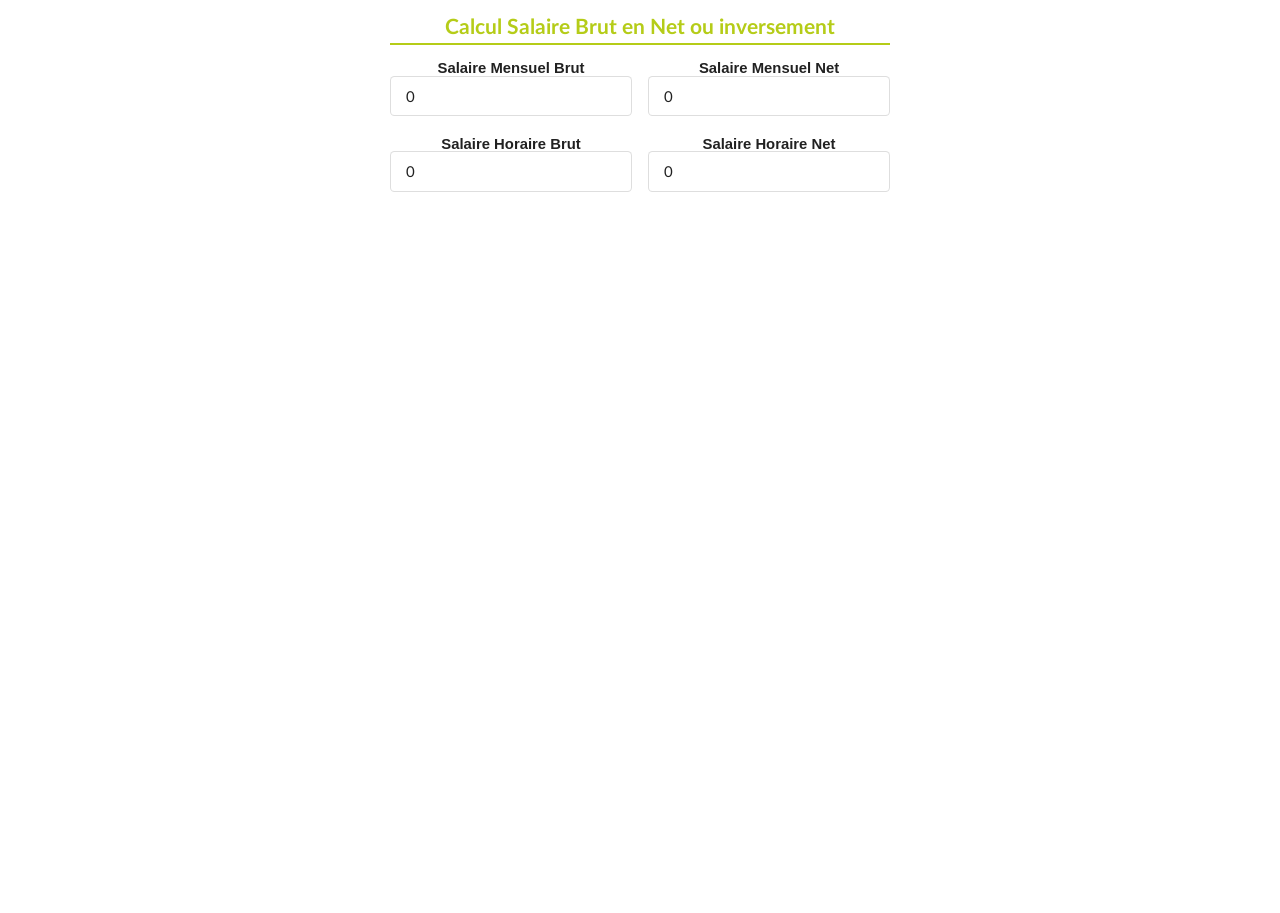
==== index.html @ 45778180 "V2" ====
<!doctype html><html lang="fr"><head><meta charset="utf-8"/><meta name="viewport" content="width=device-width,initial-scale=1"/><meta http-equiv="x-ua-compatible" content="ie=edge"/><title>Modele</title><link rel="icon" href="/favicon.ico"><script defer="defer" src="/js/runtime.71e63f7b4ae8c678a16f.js"></script><script defer="defer" src="/js/662.e08b5b1669377f454bcf.js"></script><script defer="defer" src="/js/main.3811b1dd803926a08559.js"></script><link href="/css/662.css" rel="stylesheet"><link href="/css/main.css" rel="stylesheet"></head><body><div id="root"></div></body></html>
---- css/main.css ----
a,abbr,acronym,address,applet,article,aside,audio,b,big,blockquote,body,canvas,caption,center,cite,code,dd,del,details,dfn,div,dl,dt,em,embed,fieldset,figcaption,figure,footer,form,h1,h2,h3,h4,h5,h6,header,hgroup,html,i,iframe,img,ins,kbd,label,legend,li,mark,menu,nav,object,ol,output,p,pre,q,ruby,s,samp,section,small,span,strike,strong,sub,summary,sup,table,tbody,td,tfoot,th,thead,time,tr,tt,u,ul,var,video{border:0;font-size:100%;font:inherit;margin:0;padding:0;vertical-align:baseline}article,aside,details,figcaption,figure,footer,header,hgroup,menu,nav,section{display:block}body{line-height:1}ol,ul{list-style:none}blockquote,q{quotes:none}blockquote:after,blockquote:before,q:after,q:before{content:"";content:none}table{border-collapse:collapse;border-spacing:0}html{-webkit-box-sizing:border-box;box-sizing:border-box}*,:after,:before{-webkit-box-sizing:inherit;box-sizing:inherit}a,del,ins{-webkit-text-decoration:none;text-decoration:none}a{color:inherit}button,label{cursor:pointer}button,input{outline:0}body{font-family:sans-serif}.app{margin:1em auto;max-width:500px;text-align:center}
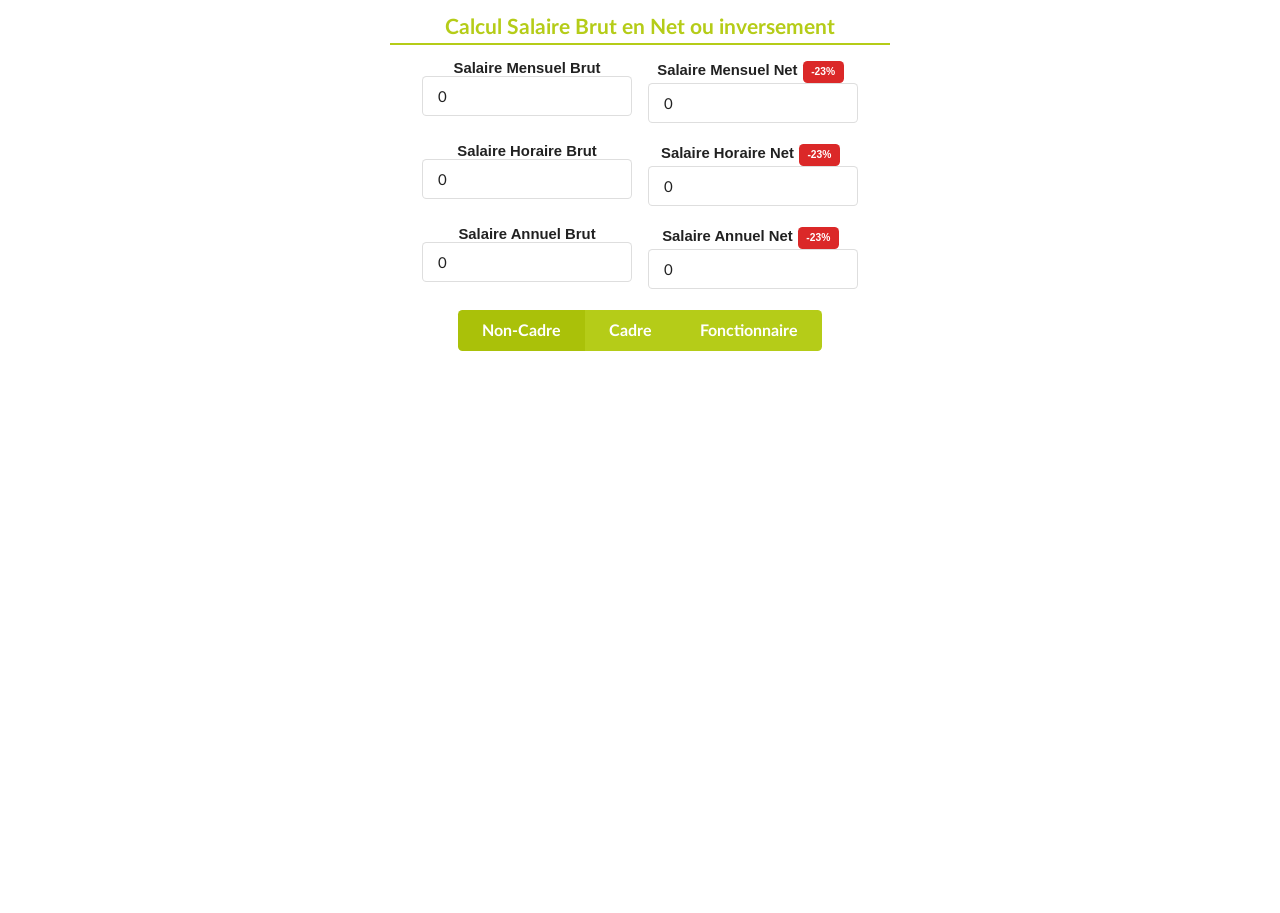
==== commit a943857b: "V3" ====
--- a/index.html
+++ b/index.html
@@ -1 +1 @@
-<!doctype html><html lang="fr"><head><meta charset="utf-8"/><meta name="viewport" content="width=device-width,initial-scale=1"/><meta http-equiv="x-ua-compatible" content="ie=edge"/><title>Modele</title><link rel="icon" href="/favicon.ico"><script defer="defer" src="/js/runtime.71e63f7b4ae8c678a16f.js"></script><script defer="defer" src="/js/662.e08b5b1669377f454bcf.js"></script><script defer="defer" src="/js/main.3811b1dd803926a08559.js"></script><link href="/css/662.css" rel="stylesheet"><link href="/css/main.css" rel="stylesheet"></head><body><div id="root"></div></body></html>+<!doctype html><html lang="fr"><head><meta charset="utf-8"/><meta name="viewport" content="width=device-width,initial-scale=1"/><meta http-equiv="x-ua-compatible" content="ie=edge"/><title>BrutEnNet</title><link rel="icon" href="favicon.ico"><script defer="defer" src="js/runtime.71e63f7b4ae8c678a16f.js"></script><script defer="defer" src="js/185.910286478e7df11b6ae4.js"></script><script defer="defer" src="js/main.13a4c7fd8586f463937f.js"></script><link href="css/185.css" rel="stylesheet"><link href="css/main.css" rel="stylesheet"></head><body><div id="root"></div></body></html>
--- a/css/main.css
+++ b/css/main.css
@@ -1 +1 @@
-a,abbr,acronym,address,applet,article,aside,audio,b,big,blockquote,body,canvas,caption,center,cite,code,dd,del,details,dfn,div,dl,dt,em,embed,fieldset,figcaption,figure,footer,form,h1,h2,h3,h4,h5,h6,header,hgroup,html,i,iframe,img,ins,kbd,label,legend,li,mark,menu,nav,object,ol,output,p,pre,q,ruby,s,samp,section,small,span,strike,strong,sub,summary,sup,table,tbody,td,tfoot,th,thead,time,tr,tt,u,ul,var,video{border:0;font-size:100%;font:inherit;margin:0;padding:0;vertical-align:baseline}article,aside,details,figcaption,figure,footer,header,hgroup,menu,nav,section{display:block}body{line-height:1}ol,ul{list-style:none}blockquote,q{quotes:none}blockquote:after,blockquote:before,q:after,q:before{content:"";content:none}table{border-collapse:collapse;border-spacing:0}html{-webkit-box-sizing:border-box;box-sizing:border-box}*,:after,:before{-webkit-box-sizing:inherit;box-sizing:inherit}a,del,ins{-webkit-text-decoration:none;text-decoration:none}a{color:inherit}button,label{cursor:pointer}button,input{outline:0}body{font-family:sans-serif}.app{margin:1em auto;max-width:500px;text-align:center}+a,abbr,acronym,address,applet,article,aside,audio,b,big,blockquote,body,canvas,caption,center,cite,code,dd,del,details,dfn,div,dl,dt,em,embed,fieldset,figcaption,figure,footer,form,h1,h2,h3,h4,h5,h6,header,hgroup,html,i,iframe,img,ins,kbd,label,legend,li,mark,menu,nav,object,ol,output,p,pre,q,ruby,s,samp,section,small,span,strike,strong,sub,summary,sup,table,tbody,td,tfoot,th,thead,time,tr,tt,u,ul,var,video{border:0;font-size:100%;font:inherit;margin:0;padding:0;vertical-align:baseline}article,aside,details,figcaption,figure,footer,header,hgroup,menu,nav,section{display:block}body{line-height:1}ol,ul{list-style:none}blockquote,q{quotes:none}blockquote:after,blockquote:before,q:after,q:before{content:"";content:none}table{border-collapse:collapse;border-spacing:0}html{-webkit-box-sizing:border-box;box-sizing:border-box}*,:after,:before{-webkit-box-sizing:inherit;box-sizing:inherit}a,del,ins{-webkit-text-decoration:none;text-decoration:none}a{color:inherit}button,label{cursor:pointer}button,input{outline:0}body{font-family:sans-serif}.formConvert{margin:0 2rem}.app{margin:1em auto;max-width:500px;text-align:center}.labelPercent{margin:0 5px}
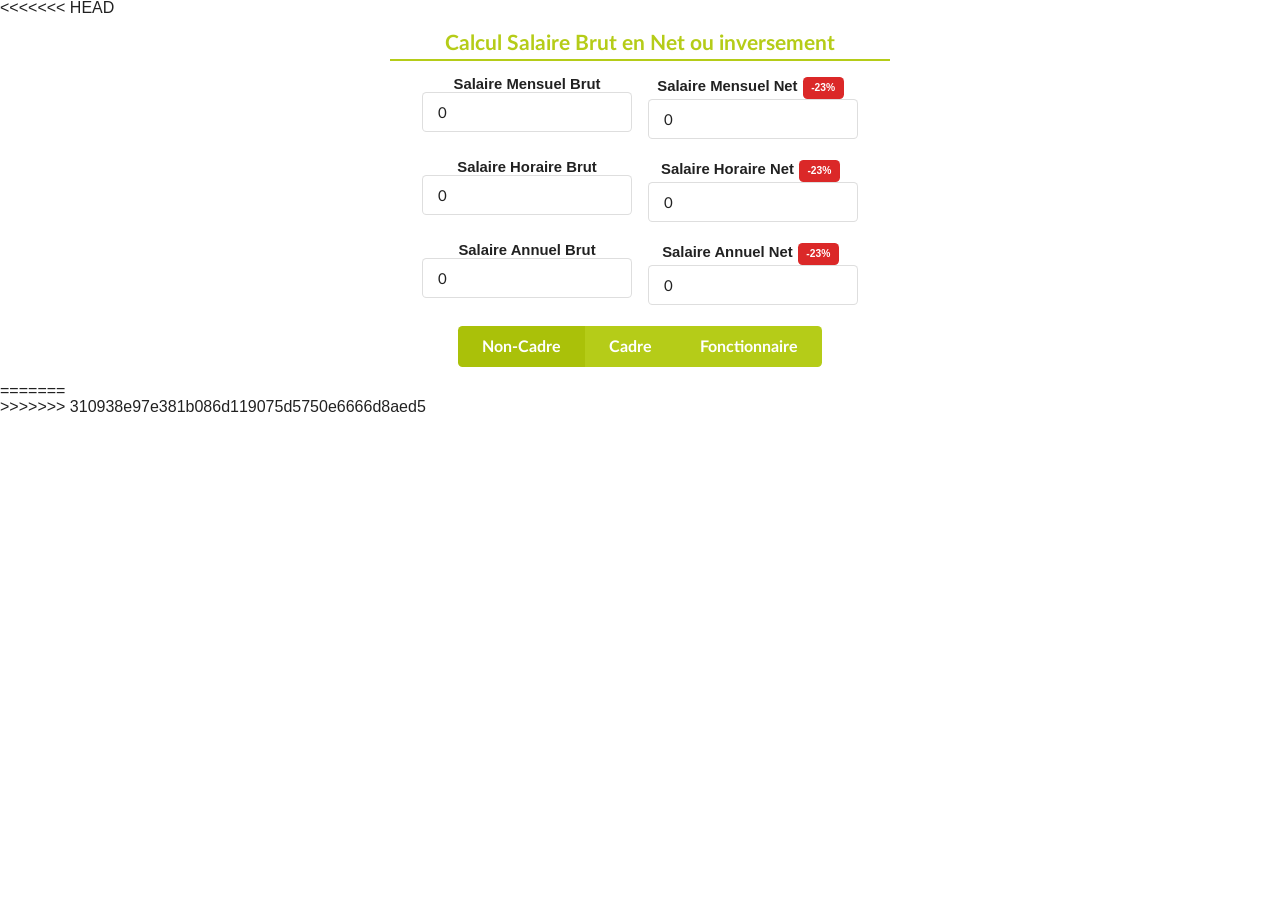
==== commit de86d572: "V3" ====
--- a/index.html
+++ b/index.html
@@ -1 +1,5 @@
-<!doctype html><html lang="fr"><head><meta charset="utf-8"/><meta name="viewport" content="width=device-width,initial-scale=1"/><meta http-equiv="x-ua-compatible" content="ie=edge"/><title>BrutEnNet</title><link rel="icon" href="favicon.ico"><script defer="defer" src="js/runtime.71e63f7b4ae8c678a16f.js"></script><script defer="defer" src="js/185.910286478e7df11b6ae4.js"></script><script defer="defer" src="js/main.13a4c7fd8586f463937f.js"></script><link href="css/185.css" rel="stylesheet"><link href="css/main.css" rel="stylesheet"></head><body><div id="root"></div></body></html>+<<<<<<< HEAD
+<!doctype html><html lang="fr"><head><meta charset="utf-8"/><meta name="viewport" content="width=device-width,initial-scale=1"/><meta http-equiv="x-ua-compatible" content="ie=edge"/><title>BrutEnNet</title><link rel="icon" href="favicon.ico"><script defer="defer" src="js/runtime.71e63f7b4ae8c678a16f.js"></script><script defer="defer" src="js/185.910286478e7df11b6ae4.js"></script><script defer="defer" src="js/main.13a4c7fd8586f463937f.js"></script><link href="css/185.css" rel="stylesheet"><link href="css/main.css" rel="stylesheet"></head><body><div id="root"></div></body></html>
+=======
+<!doctype html><html lang="fr"><head><meta charset="utf-8"/><meta name="viewport" content="width=device-width,initial-scale=1"/><meta http-equiv="x-ua-compatible" content="ie=edge"/><title>Modele</title><link rel="icon" href="favicon.ico"><script defer="defer" src="js/runtime.71e63f7b4ae8c678a16f.js"></script><script defer="defer" src="js/662.e08b5b1669377f454bcf.js"></script><script defer="defer" src="js/main.3811b1dd803926a08559.js"></script><link href="css/662.css" rel="stylesheet"><link href="css/main.css" rel="stylesheet"></head><body><div id="root"></div></body></html>
+>>>>>>> 310938e97e381b086d119075d5750e6666d8aed5
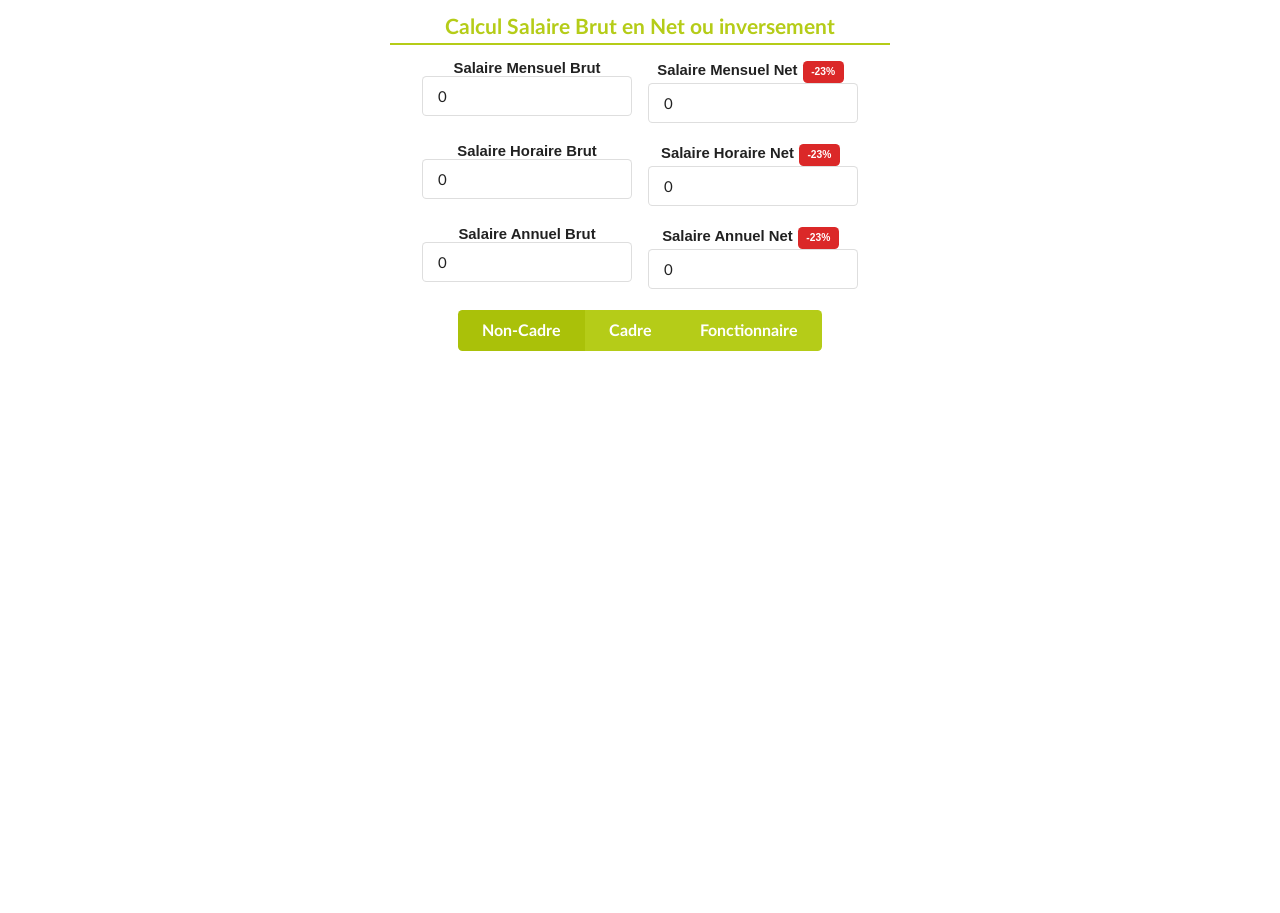
==== commit 71c5664a: "V3" ====
--- a/index.html
+++ b/index.html
@@ -1,5 +1 @@
-<<<<<<< HEAD
-<!doctype html><html lang="fr"><head><meta charset="utf-8"/><meta name="viewport" content="width=device-width,initial-scale=1"/><meta http-equiv="x-ua-compatible" content="ie=edge"/><title>BrutEnNet</title><link rel="icon" href="favicon.ico"><script defer="defer" src="js/runtime.71e63f7b4ae8c678a16f.js"></script><script defer="defer" src="js/185.910286478e7df11b6ae4.js"></script><script defer="defer" src="js/main.13a4c7fd8586f463937f.js"></script><link href="css/185.css" rel="stylesheet"><link href="css/main.css" rel="stylesheet"></head><body><div id="root"></div></body></html>
-=======
-<!doctype html><html lang="fr"><head><meta charset="utf-8"/><meta name="viewport" content="width=device-width,initial-scale=1"/><meta http-equiv="x-ua-compatible" content="ie=edge"/><title>Modele</title><link rel="icon" href="favicon.ico"><script defer="defer" src="js/runtime.71e63f7b4ae8c678a16f.js"></script><script defer="defer" src="js/662.e08b5b1669377f454bcf.js"></script><script defer="defer" src="js/main.3811b1dd803926a08559.js"></script><link href="css/662.css" rel="stylesheet"><link href="css/main.css" rel="stylesheet"></head><body><div id="root"></div></body></html>
->>>>>>> 310938e97e381b086d119075d5750e6666d8aed5
+<!doctype html><html lang="fr"><head><meta charset="utf-8"/><meta name="viewport" content="width=device-width,initial-scale=1"/><meta http-equiv="x-ua-compatible" content="ie=edge"/><title>Modele</title><link rel="icon" href="favicon.ico"><script defer="defer" src="js/runtime.71e63f7b4ae8c678a16f.js"></script><script defer="defer" src="js/185.910286478e7df11b6ae4.js"></script><script defer="defer" src="js/main.13a4c7fd8586f463937f.js"></script><link href="css/185.css" rel="stylesheet"><link href="css/main.css" rel="stylesheet"></head><body><div id="root"></div></body></html>
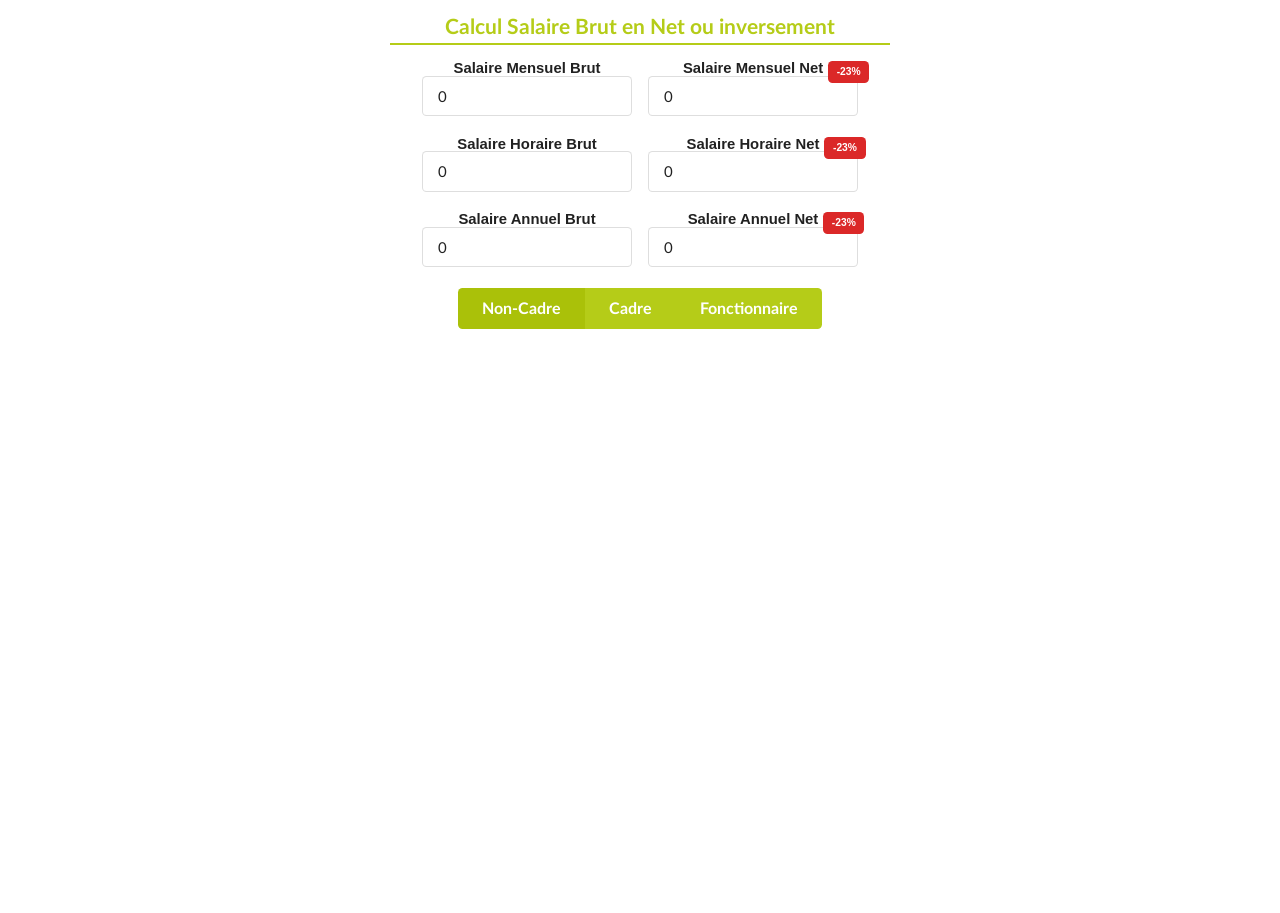
==== commit 6feb0394: "Update index.html" ====
--- a/index.html
+++ b/index.html
@@ -1 +1 @@
-<!doctype html><html lang="fr"><head><meta charset="utf-8"/><meta name="viewport" content="width=device-width,initial-scale=1"/><meta http-equiv="x-ua-compatible" content="ie=edge"/><title>Modele</title><link rel="icon" href="favicon.ico"><script defer="defer" src="js/runtime.71e63f7b4ae8c678a16f.js"></script><script defer="defer" src="js/185.910286478e7df11b6ae4.js"></script><script defer="defer" src="js/main.13a4c7fd8586f463937f.js"></script><link href="css/185.css" rel="stylesheet"><link href="css/main.css" rel="stylesheet"></head><body><div id="root"></div></body></html>+<!doctype html><html lang="fr"><head><meta charset="utf-8"/><meta name="viewport" content="width=device-width,initial-scale=1"/><meta http-equiv="x-ua-compatible" content="ie=edge"/><title>BrutEnNet</title><link rel="icon" href="favicon.ico"><script defer="defer" src="js/runtime.71e63f7b4ae8c678a16f.js"></script><script defer="defer" src="js/185.910286478e7df11b6ae4.js"></script><script defer="defer" src="js/main.13a4c7fd8586f463937f.js"></script><link href="css/185.css" rel="stylesheet"><link href="css/main.css" rel="stylesheet"></head><body><div id="root"></div></body></html>
--- a/css/main.css
+++ b/css/main.css
@@ -1 +1 @@
-a,abbr,acronym,address,applet,article,aside,audio,b,big,blockquote,body,canvas,caption,center,cite,code,dd,del,details,dfn,div,dl,dt,em,embed,fieldset,figcaption,figure,footer,form,h1,h2,h3,h4,h5,h6,header,hgroup,html,i,iframe,img,ins,kbd,label,legend,li,mark,menu,nav,object,ol,output,p,pre,q,ruby,s,samp,section,small,span,strike,strong,sub,summary,sup,table,tbody,td,tfoot,th,thead,time,tr,tt,u,ul,var,video{border:0;font-size:100%;font:inherit;margin:0;padding:0;vertical-align:baseline}article,aside,details,figcaption,figure,footer,header,hgroup,menu,nav,section{display:block}body{line-height:1}ol,ul{list-style:none}blockquote,q{quotes:none}blockquote:after,blockquote:before,q:after,q:before{content:"";content:none}table{border-collapse:collapse;border-spacing:0}html{-webkit-box-sizing:border-box;box-sizing:border-box}*,:after,:before{-webkit-box-sizing:inherit;box-sizing:inherit}a,del,ins{-webkit-text-decoration:none;text-decoration:none}a{color:inherit}button,label{cursor:pointer}button,input{outline:0}body{font-family:sans-serif}.formConvert{margin:0 2rem}.app{margin:1em auto;max-width:500px;text-align:center}.labelPercent{margin:0 5px}+a,abbr,acronym,address,applet,article,aside,audio,b,big,blockquote,body,canvas,caption,center,cite,code,dd,del,details,dfn,div,dl,dt,em,embed,fieldset,figcaption,figure,footer,form,h1,h2,h3,h4,h5,h6,header,hgroup,html,i,iframe,img,ins,kbd,label,legend,li,mark,menu,nav,object,ol,output,p,pre,q,ruby,s,samp,section,small,span,strike,strong,sub,summary,sup,table,tbody,td,tfoot,th,thead,time,tr,tt,u,ul,var,video{border:0;font-size:100%;font:inherit;margin:0;padding:0;vertical-align:baseline}article,aside,details,figcaption,figure,footer,header,hgroup,menu,nav,section{display:block}body{line-height:1}ol,ul{list-style:none}blockquote,q{quotes:none}blockquote:after,blockquote:before,q:after,q:before{content:"";content:none}table{border-collapse:collapse;border-spacing:0}html{-webkit-box-sizing:border-box;box-sizing:border-box}*,:after,:before{-webkit-box-sizing:inherit;box-sizing:inherit}a,del,ins{-webkit-text-decoration:none;text-decoration:none}a{color:inherit}button,label{cursor:pointer}button,input{outline:0}body{font-family:sans-serif}.formConvert{margin:0 2rem}.app{margin:1em auto;max-width:500px;text-align:center}.labelPercent{margin:0 5px;position:absolute}
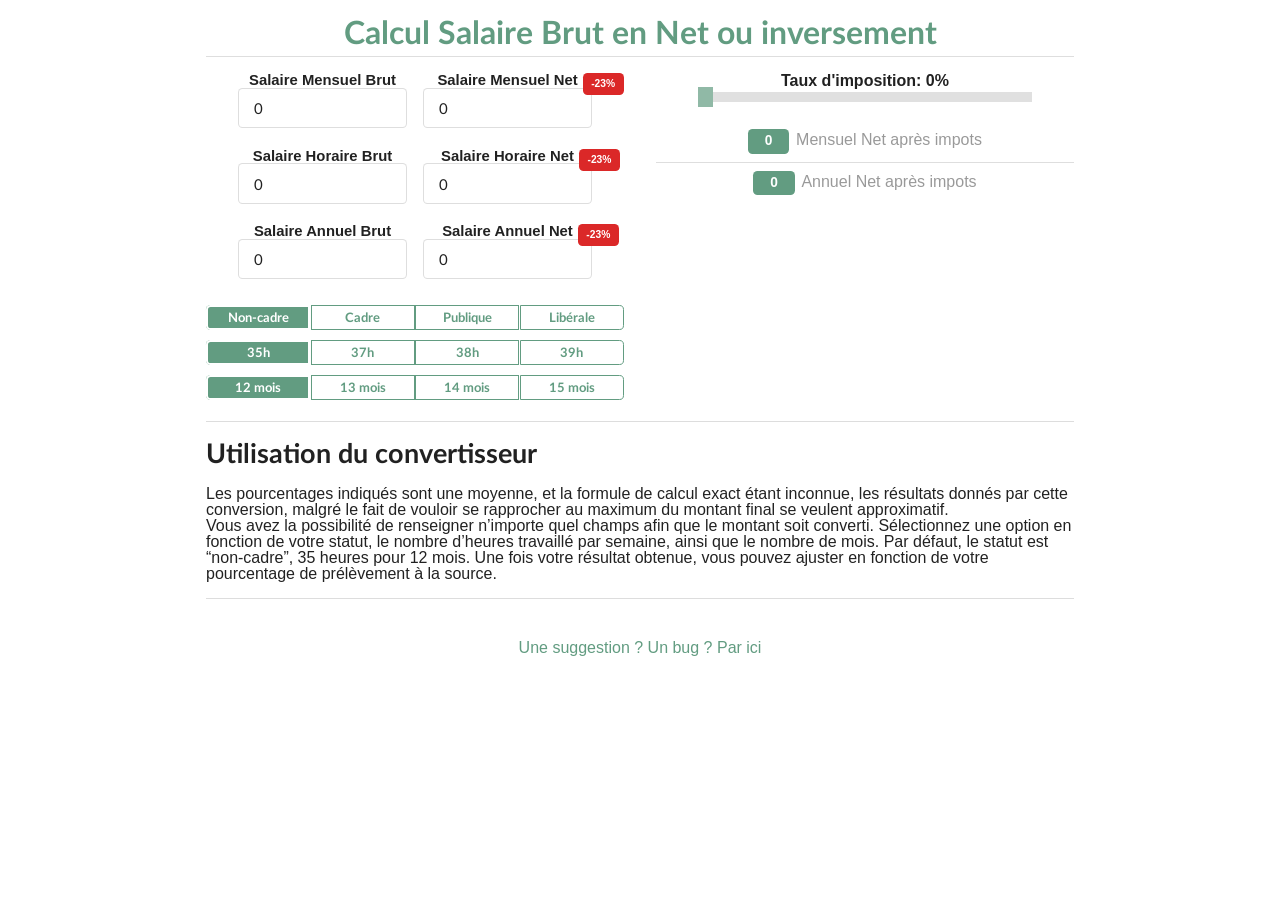
==== commit b11d62a5: "v2" ====
--- a/index.html
+++ b/index.html
@@ -1 +1 @@
-<!doctype html><html lang="fr"><head><meta charset="utf-8"/><meta name="viewport" content="width=device-width,initial-scale=1"/><meta http-equiv="x-ua-compatible" content="ie=edge"/><title>BrutEnNet</title><link rel="icon" href="favicon.ico"><script defer="defer" src="js/runtime.71e63f7b4ae8c678a16f.js"></script><script defer="defer" src="js/185.910286478e7df11b6ae4.js"></script><script defer="defer" src="js/main.13a4c7fd8586f463937f.js"></script><link href="css/185.css" rel="stylesheet"><link href="css/main.css" rel="stylesheet"></head><body><div id="root"></div></body></html>
+<!doctype html><html lang="fr"><head><meta charset="utf-8"/><meta name="viewport" content="width=device-width,initial-scale=1"/><meta http-equiv="x-ua-compatible" content="ie=edge"/><title>BrutEnNet</title><link rel="icon" href="favicon.ico"><script defer="defer" src="js/runtime.71e63f7b4ae8c678a16f.js"></script><script defer="defer" src="js/478.ebaea41c7c898b2c2bfa.js"></script><script defer="defer" src="js/main.131f04811a6bf9d3672a.js"></script><link href="css/478.css" rel="stylesheet"><link href="css/main.css" rel="stylesheet"></head><body><div id="root"></div></body></html>
--- a/css/main.css
+++ b/css/main.css
@@ -1 +1 @@
-a,abbr,acronym,address,applet,article,aside,audio,b,big,blockquote,body,canvas,caption,center,cite,code,dd,del,details,dfn,div,dl,dt,em,embed,fieldset,figcaption,figure,footer,form,h1,h2,h3,h4,h5,h6,header,hgroup,html,i,iframe,img,ins,kbd,label,legend,li,mark,menu,nav,object,ol,output,p,pre,q,ruby,s,samp,section,small,span,strike,strong,sub,summary,sup,table,tbody,td,tfoot,th,thead,time,tr,tt,u,ul,var,video{border:0;font-size:100%;font:inherit;margin:0;padding:0;vertical-align:baseline}article,aside,details,figcaption,figure,footer,header,hgroup,menu,nav,section{display:block}body{line-height:1}ol,ul{list-style:none}blockquote,q{quotes:none}blockquote:after,blockquote:before,q:after,q:before{content:"";content:none}table{border-collapse:collapse;border-spacing:0}html{-webkit-box-sizing:border-box;box-sizing:border-box}*,:after,:before{-webkit-box-sizing:inherit;box-sizing:inherit}a,del,ins{-webkit-text-decoration:none;text-decoration:none}a{color:inherit}button,label{cursor:pointer}button,input{outline:0}body{font-family:sans-serif}.formConvert{margin:0 2rem}.app{margin:1em auto;max-width:500px;text-align:center}.labelPercent{margin:0 5px;position:absolute}+a,abbr,acronym,address,applet,article,aside,audio,b,big,blockquote,body,canvas,caption,center,cite,code,dd,del,details,dfn,div,dl,dt,em,embed,fieldset,figcaption,figure,footer,form,h1,h2,h3,h4,h5,h6,header,hgroup,html,i,iframe,img,ins,kbd,label,legend,li,mark,menu,nav,object,ol,output,p,pre,q,ruby,s,samp,section,small,span,strike,strong,sub,summary,sup,table,tbody,td,tfoot,th,thead,time,tr,tt,u,ul,var,video{border:0;font-size:100%;font:inherit;margin:0;padding:0;vertical-align:baseline}article,aside,details,figcaption,figure,footer,header,hgroup,menu,nav,section{display:block}body{line-height:1}ol,ul{list-style:none}blockquote,q{quotes:none}blockquote:after,blockquote:before,q:after,q:before{content:"";content:none}table{border-collapse:collapse;border-spacing:0}html{-webkit-box-sizing:border-box;box-sizing:border-box}*,:after,:before{-webkit-box-sizing:inherit;box-sizing:inherit}a,del,ins{-webkit-text-decoration:none;text-decoration:none}a{color:inherit}button,label{cursor:pointer}button,input{outline:0}body{font-family:sans-serif}.app{height:100vh;margin:1em auto;max-width:900px;padding:0 1em;position:relative;text-align:center}.labelPercent{margin:0 5px;position:absolute}.colorButton,.colortitle{color:#629c81!important}.colorButton{background-color:#fff!important;border:1px solid #629c81!important;padding:5px 10px!important}.active{background-color:#629c81!important;border:none!important;color:#fff!important}.buttonStyle{font-size:small!important;margin:5px .01rem!important;padding:5px 10px!important;width:20%}.slidecontainer{width:100%}.slidecontainer .slider{-webkit-appearance:none;-moz-appearance:none;appearance:none;background:#d3d3d3;height:10px;opacity:.7;outline:none;-webkit-transition:.2s;-webkit-transition:opacity .2s;transition:opacity .2s;width:80%}.slidecontainer .slider:hover{opacity:1}.slidecontainer .slider::-webkit-slider-thumb{-webkit-appearance:none;appearance:none;background:#629c81;cursor:pointer;height:20px;width:15px}.slidecontainer .slider::-moz-range-thumb{background:#04aa6d;cursor:pointer;height:25px;width:25px}.imposition{font-weight:700}.formConvert{margin:0 2rem}.colorBase{background-color:#629c81!important;color:#fff!important}.styleListItem{width:50%!important}.footer{margin-top:20px;padding:20px}.footer a{color:#629c81;-webkit-text-decoration:none;text-decoration:none}.footer a:hover{background-color:#fff;color:#629c81}
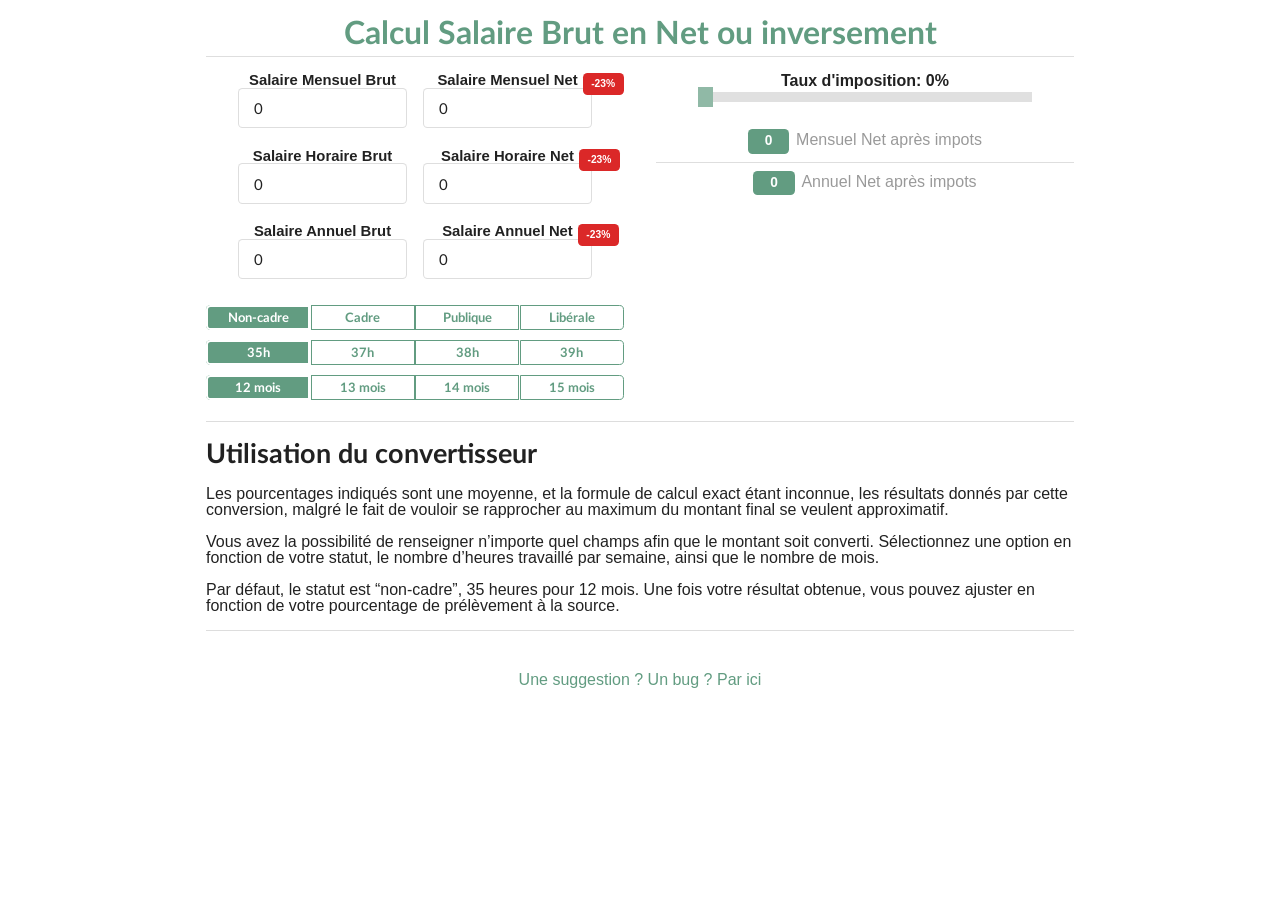
==== commit 36006bee: "correction espacement paragraphes" ====
--- a/index.html
+++ b/index.html
@@ -1 +1 @@
-<!doctype html><html lang="fr"><head><meta charset="utf-8"/><meta name="viewport" content="width=device-width,initial-scale=1"/><meta http-equiv="x-ua-compatible" content="ie=edge"/><title>BrutEnNet</title><link rel="icon" href="favicon.ico"><script defer="defer" src="js/runtime.71e63f7b4ae8c678a16f.js"></script><script defer="defer" src="js/478.ebaea41c7c898b2c2bfa.js"></script><script defer="defer" src="js/main.131f04811a6bf9d3672a.js"></script><link href="css/478.css" rel="stylesheet"><link href="css/main.css" rel="stylesheet"></head><body><div id="root"></div></body></html>+<!doctype html><html lang="fr"><head><meta charset="utf-8"/><meta name="viewport" content="width=device-width,initial-scale=1"/><meta http-equiv="x-ua-compatible" content="ie=edge"/><title>BrutEnNet</title><link rel="icon" href="favicon.ico"><script defer="defer" src="js/runtime.71e63f7b4ae8c678a16f.js"></script><script defer="defer" src="js/478.ebaea41c7c898b2c2bfa.js"></script><script defer="defer" src="js/main.93e4392a38789b78cc43.js"></script><link href="css/478.css" rel="stylesheet"><link href="css/main.css" rel="stylesheet"></head><body><div id="root"></div></body></html>
--- a/css/main.css
+++ b/css/main.css
@@ -1 +1 @@
-a,abbr,acronym,address,applet,article,aside,audio,b,big,blockquote,body,canvas,caption,center,cite,code,dd,del,details,dfn,div,dl,dt,em,embed,fieldset,figcaption,figure,footer,form,h1,h2,h3,h4,h5,h6,header,hgroup,html,i,iframe,img,ins,kbd,label,legend,li,mark,menu,nav,object,ol,output,p,pre,q,ruby,s,samp,section,small,span,strike,strong,sub,summary,sup,table,tbody,td,tfoot,th,thead,time,tr,tt,u,ul,var,video{border:0;font-size:100%;font:inherit;margin:0;padding:0;vertical-align:baseline}article,aside,details,figcaption,figure,footer,header,hgroup,menu,nav,section{display:block}body{line-height:1}ol,ul{list-style:none}blockquote,q{quotes:none}blockquote:after,blockquote:before,q:after,q:before{content:"";content:none}table{border-collapse:collapse;border-spacing:0}html{-webkit-box-sizing:border-box;box-sizing:border-box}*,:after,:before{-webkit-box-sizing:inherit;box-sizing:inherit}a,del,ins{-webkit-text-decoration:none;text-decoration:none}a{color:inherit}button,label{cursor:pointer}button,input{outline:0}body{font-family:sans-serif}.app{height:100vh;margin:1em auto;max-width:900px;padding:0 1em;position:relative;text-align:center}.labelPercent{margin:0 5px;position:absolute}.colorButton,.colortitle{color:#629c81!important}.colorButton{background-color:#fff!important;border:1px solid #629c81!important;padding:5px 10px!important}.active{background-color:#629c81!important;border:none!important;color:#fff!important}.buttonStyle{font-size:small!important;margin:5px .01rem!important;padding:5px 10px!important;width:20%}.slidecontainer{width:100%}.slidecontainer .slider{-webkit-appearance:none;-moz-appearance:none;appearance:none;background:#d3d3d3;height:10px;opacity:.7;outline:none;-webkit-transition:.2s;-webkit-transition:opacity .2s;transition:opacity .2s;width:80%}.slidecontainer .slider:hover{opacity:1}.slidecontainer .slider::-webkit-slider-thumb{-webkit-appearance:none;appearance:none;background:#629c81;cursor:pointer;height:20px;width:15px}.slidecontainer .slider::-moz-range-thumb{background:#04aa6d;cursor:pointer;height:25px;width:25px}.imposition{font-weight:700}.formConvert{margin:0 2rem}.colorBase{background-color:#629c81!important;color:#fff!important}.styleListItem{width:50%!important}.footer{margin-top:20px;padding:20px}.footer a{color:#629c81;-webkit-text-decoration:none;text-decoration:none}.footer a:hover{background-color:#fff;color:#629c81}+a,abbr,acronym,address,applet,article,aside,audio,b,big,blockquote,body,canvas,caption,center,cite,code,dd,del,details,dfn,div,dl,dt,em,embed,fieldset,figcaption,figure,footer,form,h1,h2,h3,h4,h5,h6,header,hgroup,html,i,iframe,img,ins,kbd,label,legend,li,mark,menu,nav,object,ol,output,p,pre,q,ruby,s,samp,section,small,span,strike,strong,sub,summary,sup,table,tbody,td,tfoot,th,thead,time,tr,tt,u,ul,var,video{border:0;font-size:100%;font:inherit;margin:0;padding:0;vertical-align:baseline}article,aside,details,figcaption,figure,footer,header,hgroup,menu,nav,section{display:block}body{line-height:1}ol,ul{list-style:none}blockquote,q{quotes:none}blockquote:after,blockquote:before,q:after,q:before{content:"";content:none}table{border-collapse:collapse;border-spacing:0}html{-webkit-box-sizing:border-box;box-sizing:border-box}*,:after,:before{-webkit-box-sizing:inherit;box-sizing:inherit}a,del,ins{-webkit-text-decoration:none;text-decoration:none}a{color:inherit}button,label{cursor:pointer}button,input{outline:0}body{font-family:sans-serif}.app{height:100vh;margin:1em auto;max-width:900px;padding:0 1em;position:relative;text-align:center}.labelPercent{margin:0 5px;position:absolute}.colorButton,.colortitle{color:#629c81!important}.colorButton{background-color:#fff!important;border:1px solid #629c81!important;padding:5px 10px!important}.active{background-color:#629c81!important;border:none!important;color:#fff!important}.buttonStyle{font-size:small!important;margin:5px .01rem!important;padding:5px 10px!important;width:20%}.slidecontainer{width:100%}.slidecontainer .slider{-webkit-appearance:none;-moz-appearance:none;appearance:none;background:#d3d3d3;height:10px;opacity:.7;outline:none;-webkit-transition:.2s;-webkit-transition:opacity .2s;transition:opacity .2s;width:80%}.slidecontainer .slider:hover{opacity:1}.slidecontainer .slider::-webkit-slider-thumb{-webkit-appearance:none;appearance:none;background:#629c81;cursor:pointer;height:20px;width:15px}.slidecontainer .slider::-moz-range-thumb{background:#04aa6d;cursor:pointer;height:25px;width:25px}.imposition{font-weight:700}.formConvert{margin:0 2rem}.colorBase{background-color:#629c81!important;color:#fff!important}.styleListItem{width:50%!important}.footer{margin-top:20px;padding:20px}.footer a{color:#629c81;-webkit-text-decoration:none;text-decoration:none}.footer a:hover{background-color:#fff;color:#629c81}.paragraphe{margin:1em 0}
